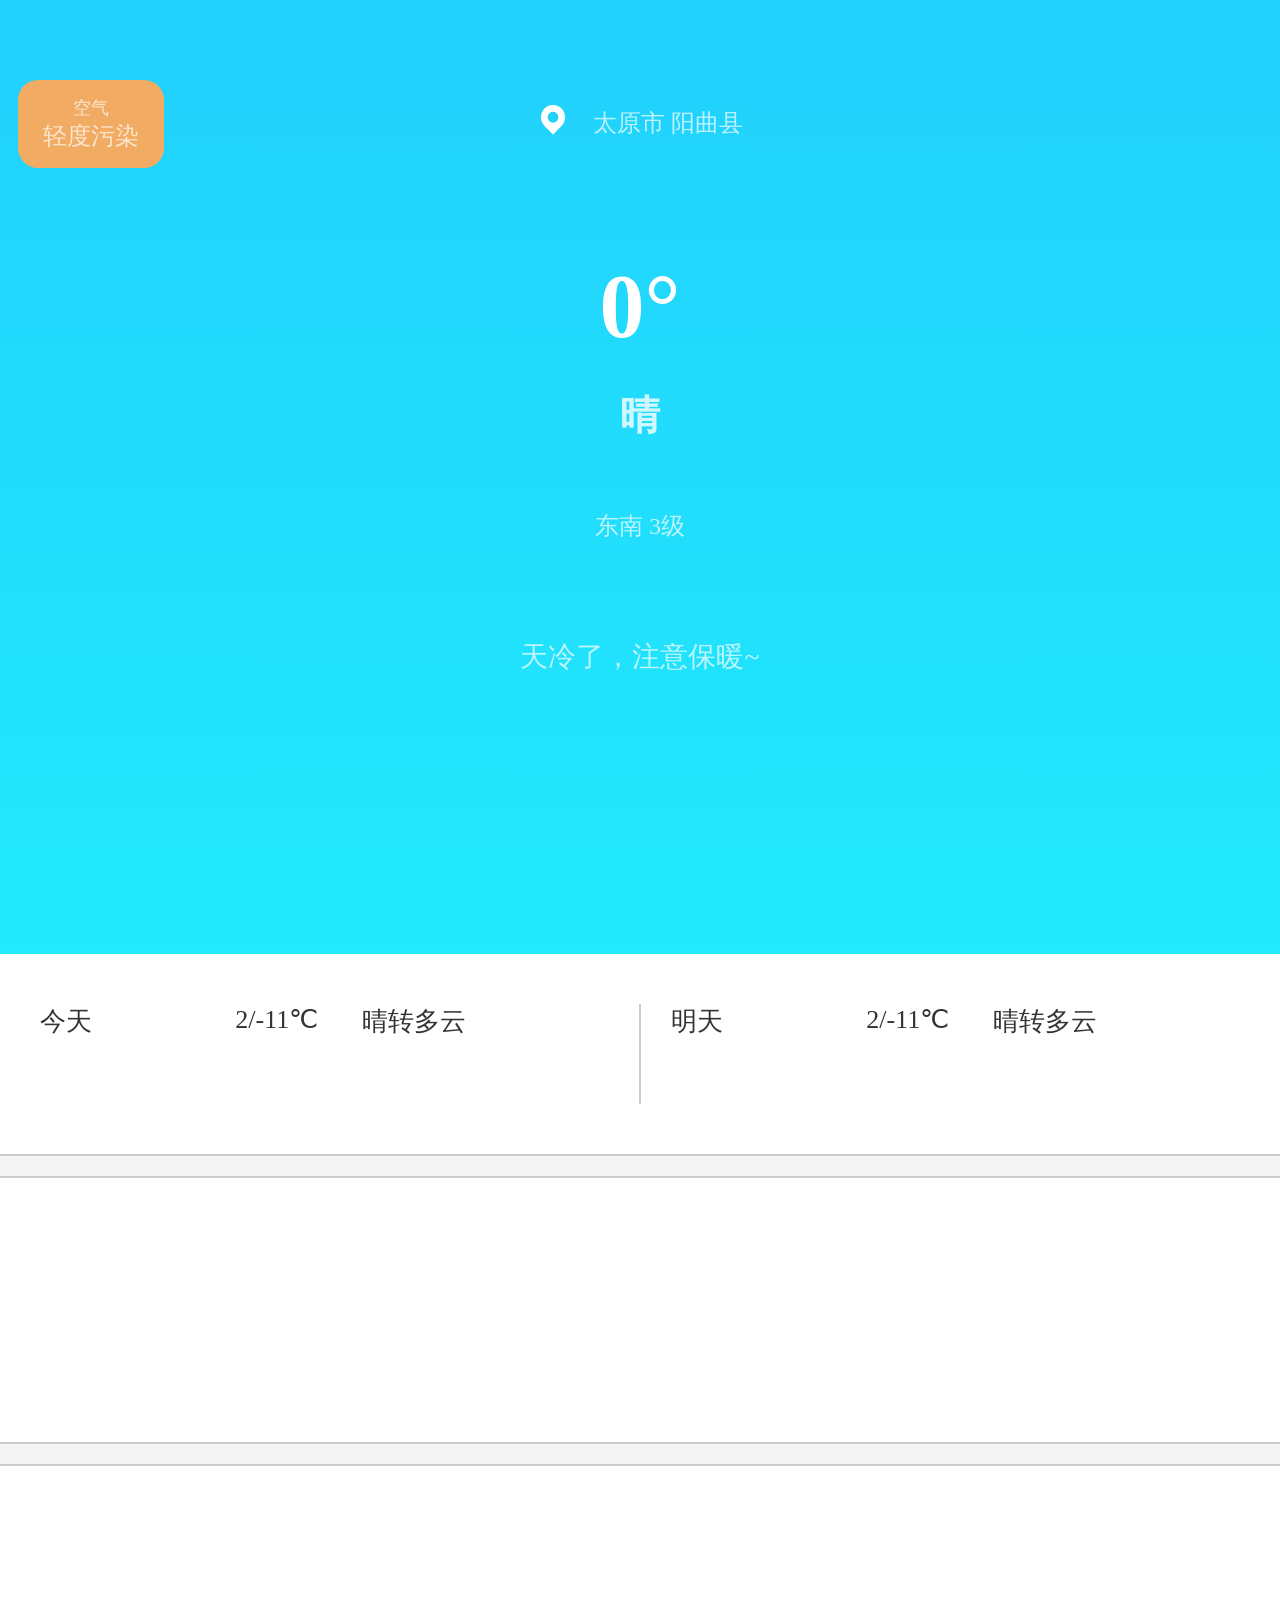
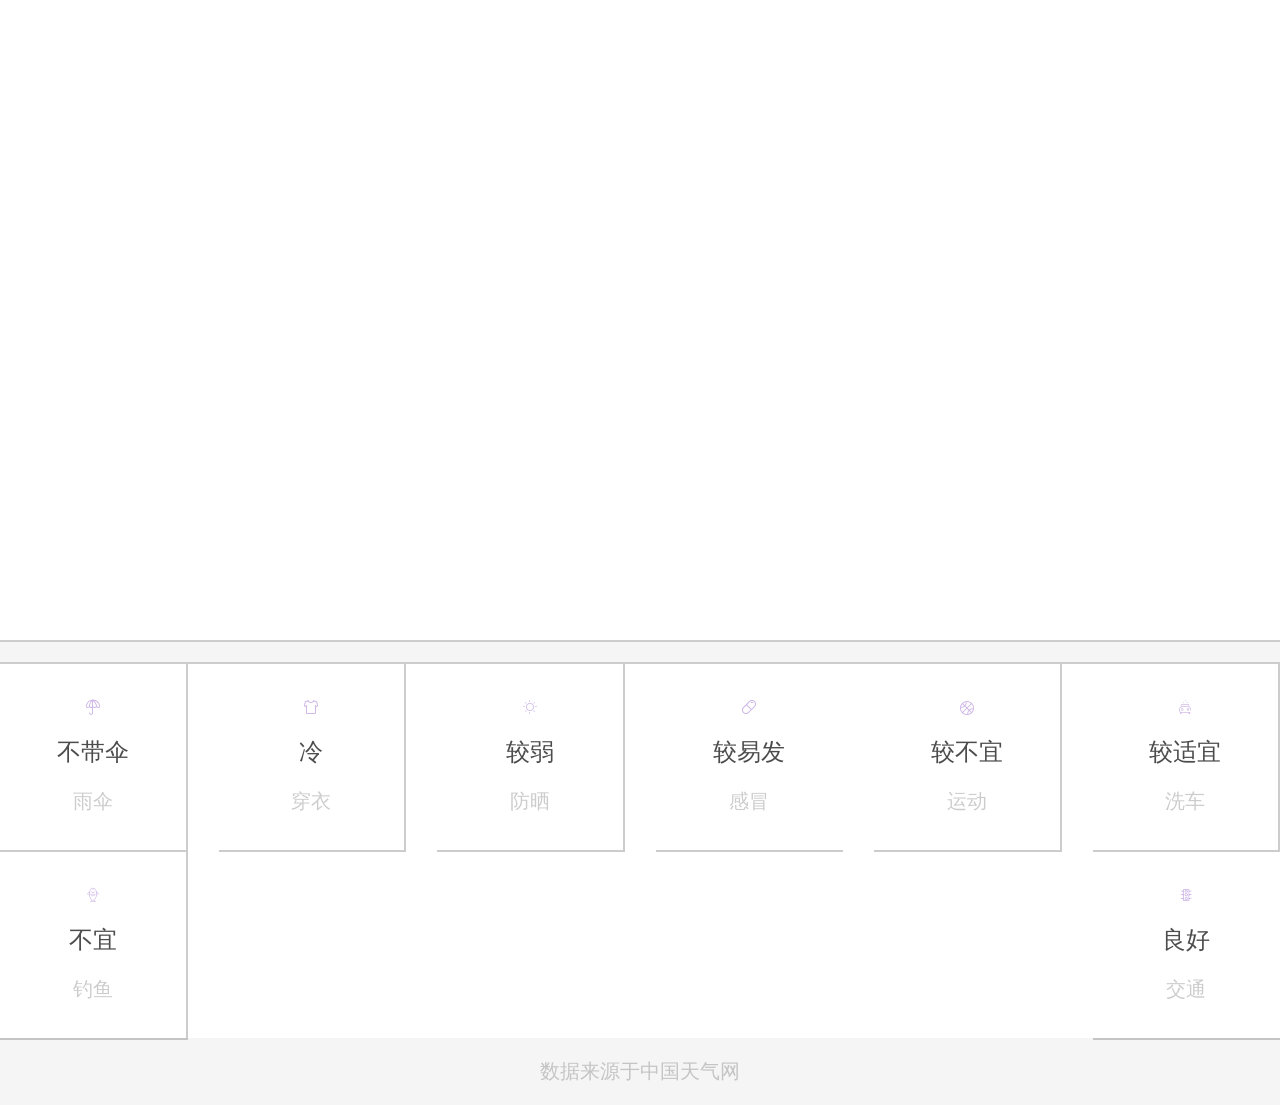
==== index.html @ 56c27aef "first" ====
<!DOCTYPE html>
<html>
<head>
    <meta charset="utf-8">
    <meta name="viewport" content="initial-scale=1.0, maximum-scale=1.0, user-scalable=no" />
    <title></title>
    <script src="js/rem.js" type="text/javascript" charset="utf-8"></script>
    <script src="js/jquery-3.3.1.min.js" type="text/javascript" charset="utf-8"></script>
    <!--<script src="js/index.js" type="text/javascript" charset="utf-8"></script>-->
    <link rel="stylesheet" type="text/css" href="css/index.css"/>
    <link rel="stylesheet" type="text/css" href="css/iconfont.css"/>
</head>
<body>
	<div class="main">
		<header>
			<div class="dingwei">
				<div class="dingwei-1">
					<i class="iconfont icon-dingweiweizhi"></i>
					<span class="city">太原市 阳曲县</span>
				</div>
				
				<h1>0°</h1>
				<h3>晴</h3>
				<span class="wind">东南 </span><span class="shidu">3级</span>
				<p>天冷了，注意保暖~</p>
			</div>
			<img src="img/screen.png"/>
			<div class="header-box">
				<p>空气</p>
				<p>轻度污染</p>
			</div>
		</header>
		<!--tq-->
		<div class="tq">
			<ul class="td">
				<li>今天</li>
				<li><span class="td-top">2</span>/<span class="td-low">-11</span>℃</li>
				<li>晴转多云</li>
				<li></li>
			</ul>
			<ul class="tm">
				<li>明天</li>
				<li><span class="td-top">2</span>/<span class="td-low">-11</span>℃</li>
				<li>晴转多云</li>
				<li></li>
			</ul>
		</div>
		
		<!--time-->
		<div class="time">
			<ul class="time-1">
				<!--<li>
					<p>12:00</p>
					<img src="img/0.png"/>
					<p>-1°</p>
				</li>
				<li>
					<p>12:00</p>
					<img src="img/0.png"/>
					<p>-1°</p>
				</li>
				<li>
					<p>12:00</p>
					<img src="img/0.png"/>
					<p>-1°</p>
				</li>
				<li>
					<p>12:00</p>
					<img src="img/0.png"/>
					<p>-1°</p>
				</li>
				<li>
					<p>12:00</p>
					<img src="img/0.png"/>
					<p>-1°</p>
				</li>
				<li>
					<p>12:00</p>
					<img src="img/0.png"/>
					<p>-1°</p>
				</li>
				<li>
					<p>12:00</p>
					<img src="img/0.png"/>
					<p>-1°</p>
				</li>-->
			</ul>
		</div>
		<!--qushi-->
		<div class="qushi">
			<ul class="qushi-top">
				<!--<li>
					<p>昨天</p>
					<span>09/26</span>
					<h4>多云</h4>
					<img src="img/1.png" alt="" />
					<div class="qushi-img"></div>
					<img src="img/1.png"/>
					<p>多云</p>
					<p>西北风</p>
					<p>3级</p>
				</li>-->
				
			</ul>
		</div>
		
		<!--footer-->
		<footer>
			<ul>
				<li>
					<i class="iconfont icon-san"></i>
					<span>不带伞</span>
					<p>雨伞</p>
				</li>
				<li>
					<i class="iconfont icon-txu"></i>
					<span>冷</span>
					<p>穿衣</p>
				</li>
				<li>
					<i class="iconfont icon-taiyang"></i>
					<span>较弱</span>
					<p>防晒</p>
				</li>
				<li>
					<i class="iconfont icon-tubiaojiaonangyao"></i>
					<span>较易发</span>
					<p>感冒</p>
				</li>
				<li>
					<i class="iconfont icon-icon5"></i>
					<span>较不宜</span>
					<p>运动</p>
				</li>
				<li>
					<i class="iconfont icon-xiche"></i>
					<span>较适宜</span>
					<p>洗车</p>
				</li>
				<li>
					<i class="iconfont icon-yu"></i>
					<span>不宜</span>
					<p>钓鱼</p>
				</li>
				<li>
					<i class="iconfont icon-xinhaodeng"></i>
					<span>良好</span>
					<p>交通</p>
				</li>
			</ul>
		</footer>
		<div class="sjly">数据来源于中国天气网</div>
	</div>
	
	<!--定位开始-->
	<div class="location">
		<div class="input">
			<input type="text" placeholder="搜索市、区、县" >
			<a href="javascript:void(false)">取消</a>
		</div>
		<div class="location-1">当前定位
			<a href="javascript:void(false)">小店区</a>
		</div>
		<div class="location-2">历史记录
			<a href="javascript:void(false)"><i class="iconfont icon-yu"></i></a>
			<ul>
				<li>拉萨</li>
				<li>拉萨</li>
				<li>拉萨</li>
				<li>拉萨</li>
			</ul>
		</div>
		<div class="location-3">热门城市
			<ul>
				
			</ul>
		</div>
		<div class="location-4">热门景区
			<ul>
				
			</ul>
		</div>
	</div>
	
</body>
</html>
<script type="text/javascript">
	$(".dingwei-1").click(function(){
		$(".location").css({"display":"block"});
		$(".location").animate({"right":0});
		$(".main").css({"display":'none'});
	})
	$(".input a").click(function(){
		$(".location").animate({"right":"7.5rem"});
		$(".main").css({"display":'block'});
		$(".location").css({"display":"none"});
	})
	//1.获取当前城市的天气信息
	let tianqi;
	$.ajax({
		type:"get",
		url:"https://www.toutiao.com/stream/widget/local_weather/data/?city=太原",
		dataType:"jsonp",
		success:function(obj){
			tianqi=obj.data;
			updata(tianqi);
			console.log(tianqi)
		}
	})
	function updata(tianqi){
		$(".city").html(tianqi.city);
		$(".header-box p:last-child").html(tianqi.weather.quality_level);
		$(".dingwei h1").html(tianqi.weather.current_temperature+"°");
		$(".dingwei h3").html(tianqi.weather.current_condition);
		$(".wind").html(tianqi.weather.wind_direction);
		$(".shidu").html(tianqi.weather.wind_level+"级");
		
		$(".td .td-top").html(tianqi.weather.dat_high_temperature);
		$(".td .td-low").html(tianqi.weather.dat_low_temperature);
		$(".td li:nth-child(3)").html(tianqi.weather.dat_condition);
		let str=`<img src="img/${tianqi.weather.dat_weather_icon_id}.png">`;
		$(".td li:last-child").html(str);
		
		$(".tm .td-top").html(tianqi.weather.tomorrow_high_temperature);
		$(".tm .td-low").html(tianqi.weather.tomorrow_low_temperature);
		$(".tm li:nth-child(3)").html(tianqi.weather.tomorrow_condition);
		let str1=`<img src="img/${tianqi.weather.tomorrow_weather_icon_id}.png">`;
		$(".tm li:last-child").html(str1);
		
		let hweather=tianqi.weather.hourly_forecast;
			hweather.forEach(function(v){
				let str2=`<li>
							<p>${v.hour}:00</p>
							<img src="img/${v.weather_icon_id}.png"/>
							<p>${v.temperature}°</p>
						  </li>`;
				
				$(".time-1").append(str2);
		})
			
		let future=tianqi.weather.forecast_list;
			future.forEach(function(v){
				let str3=`<li>
							<span>${v.date}</span>
							<h4>${v.condition}</h4>
							<img src="img/${v.weather_icon_id}.png" alt="" />
							<div class="qushi-img"></div>
							<img src="img/${v.weather_icon_id}.png"/>
							<p>${v.condition}</p>
							<p>${v.wind_direction}</p>
							<p>${v.wind_level}级</p>
						 </li>`;
						 
				$(".qushi-top").append(str3);
			})
	}
	
	let city;
	$.ajax({
		type:"get",
		url:"https://www.toutiao.com/stream/widget/local_weather/city/",
		dataType:"jsonp",
		success:function(obj){
			city=obj.data;
			updataCity(city);
			console.log(city)
		}
	});
	function updataCity(city){
		for(let i in city){
			let str=`<li>${i}</li>`;
			$(".location-3 ul").append(str);
			for(let j in city[i]){
				let str1=`<li>${j}</li>`;
				$(".location-4 ul").append(str1);
			}
		}
	}
	
	window.onload=function(){
		$(".location li").click(function(){
			$(".location").animate({"right":"7.5rem"});
			$(".main").css({"display":'block'});
			$(".location").css({"display":"none"});
			let con=$(this).html();
//			console.log(con);
			ajaxs(con);
		})
		function ajaxs(tianqi1){
			let url1=`https://www.toutiao.com/stream/widget/local_weather/data/?city=${tianqi1}`;
			$.ajax({
				type:"get",
				url:url1,
				dataType:"jsonp",
				success:function(obj){
					let tianqi2=obj.data;
					$(".time-1").empty();
					$(".qushi-top").empty();
					updata(tianqi2);
					
				}
			});
		}
		
		$("input").focus(function(){
			$(".input a").html("搜索");
		})
		$(".input a").click(function(){
			let text=$("input").val();
			for(let i in city){
				if(text==i){
					ajaxs(text);
					return;
				}
				for(let j in city[i]){
					if(text==j){
						ajaxs(text);
						return;
					}
				}
			}
			if(text!=""){
				alert("该城市不存在");
			}
			
		})
		
	}
</script>
---- css/index.css ----
* {
	padding: 0;
	margin: 0;
	list-style: none;
	box-sizing: border-box;
	/*overflow: hidden;*/
	/*overflow-y: auto;*/
}
a {
	text-decoration: none;
}
body {
	background: #f5f5f5;
	position: relative;
}
.main {
	width: 100%;
	height: auto;
	display: block;
}
/*header开始*/
header {
	width: 100%;
	height: 9.54rem;
	background: -webkit-linear-gradient(top, rgb(33,208,252) , rgb(33,234,252)); /* Safari 5.1 - 6.0 */
    background: -o-linear-gradient(bottom, rgb(33,208,252) , rgb(33,234,252)); /* Opera 11.1 - 12.0 */
    background: -moz-linear-gradient(top, rgb(33,208,252) , rgb(33,234,252)); /* Firefox 3.6 - 15 */
    background: linear-gradient(to bottom, rgb(33,208,252) , rgb(33,234,252));
    position: relative;
    overflow: hidden;
}
header img{
	width: 100%;
	height: 2rem;
	margin-top: 100%;
}
.dingwei {
	width: 2.5rem;
	position: absolute;
	top: .4rem;
	left: 0;
	right: 0;
	margin: 0 auto;
	text-align: center;
}
.dingwei i,
.dingwei span {
	font-size: .3rem;
	color: #fff;
}
.dingwei h1 {
	font-size: .9rem;
	color: #fff;
	margin-top: 1rem;
}
.dingwei h3 {
	font-size: .4rem;
	color: rgba(255,255,255,.8);
	margin-top: .3rem;
}
.dingwei h4 {
	font-size: .24rem;
	color: rgba(255,255,255,.7);
	margin-top: .3rem;
}
.dingwei span {
	font-size: .24rem;
	color: rgba(255,255,255,.7);
	margin-top: .3rem;
}
.dingwei p {
	font-size: .28rem;
	color: rgba(255,255,255,.7);
	margin-top: .8rem;
}
.header-box {
	position: absolute;
	left: .18rem;
	top: .8rem;
	width: 1.46rem;
	height: .88rem;
	background: #f1ab62;
	border-radius: .2rem;
	text-align: center;
	display: flex;
	justify-content: center;
	flex-direction: column;
}
.header-box p:first-child {
	font-size: .18rem;
	color: rgba(255,255,255,.7);
}
.header-box p:last-child {
	font-size: .24rem;
	color: rgba(255,255,255,.7);
}

/*tq*/
.tq {
	width: 100%;
	height: 2.02rem;
	background: #fff;
	padding: .5rem .4rem;
	border-bottom: .02rem solid rgba(0,0,0,.2);
	margin-bottom: .2rem;
}
.td {
	width: 50%;
	height: 100%;
	border-right: .01rem solid rgba(0,0,0,.2);
	float: left;
	display: flex;
	justify-content: space-between;
	flex-wrap: wrap;
}
.tm {
	width: 50%;
	height: 100%;
	border-left: .01rem solid rgba(0,0,0,.2);
	float: left;
	display: flex;
	justify-content: space-between;
	flex-wrap: wrap;
}
.td li {
	font-size: .26rem;
	color: rgba(0,0,0,.8);
	margin-right: 1.3rem;
	margin-bottom: .2rem;
}
.td li:nth-child(2n) {
	margin-right: .3rem;
}
.td img {
	width: .4rem;
	height: .4rem;
}
.tm li {
	font-size: .26rem;
	color: rgba(0,0,0,.8);
	margin-right: 1.3rem;
	margin-bottom: .2rem;
}
.tm li:nth-child(2n-1) {
	margin-left: .3rem;
}
.tm li:nth-child(2n) {
	margin-right: 0;
}
.tm img {
	width: .4rem;
	height: .4rem;
}
/*time*/
.time {
	width: 100%;
	height: 2.68rem;
	border-top: .02rem solid rgba(0,0,0,.2);
	border-bottom: .02rem solid rgba(0,0,0,.2);
	background: #fff;
	overflow: hidden;
	margin-bottom: .2rem;
}
.time-1 {
	width: 14rem;
	padding: .6rem .4rem .55rem .4rem;
	width: auto;
	height: 100%;
	display: flex;
	flex-wrap: nowrap;
	overflow-x: auto;
}
::-webkit-scrollbar {
	display:none;
}
.time-1 li{
	width: .54rem;
	height: 100%;
	margin-right: .8rem;
	display: flex;
	flex-direction: column;
	justify-content: space-between;
	text-align: center;
	float: left;
}
.time-1 li:last-child {
	margin-right: 0;
}
.time-1 li p:first-child {
	font-size: .18rem;
	color: rgba(0,0,0,.2);
}
.time-1 li p:last-child {
	font-size: .18rem;
	color: rgba(0,0,0,.5);
}
.time-1 li img {
	width: .4rem;
	height: .4rem;
	margin: 0 auto;
}
/*qushi*/
.qushi {
	width: 100%;
	height: 7.78rem;
	border-top: .02rem solid rgba(0,0,0,.2);
	border-bottom: .02rem solid rgba(0,0,0,.2);
	background: #fff;
	margin-bottom: .2rem;
	padding: .5rem .3rem;
	overflow: hidden;
}
.qushi-top {
	width: auto;
	height: 100%;
	display: flex;
	justify-content: space-between;
	flex-wrap: nowrap;
	overflow-x: auto;
}
.qushi-top li {
	width: 1rem;
	height: 100%;
	text-align: center;
	display: flex;
	flex-direction: column;
	justify-content: space-between;
	margin-right: 1rem;
}
.qushi-top li p {
	font-size: .18rem;
	color: rgba(0,0,0,.2);
}
.qushi-top li span {
	width: 1rem;
	height: .68rem;
	font-size: .14rem;
	color: rgba(0,0,0,.2);
	/*margin-top: -.2rem;*/
}
.qushi-top li h4 {
	width: 1rem;
	height: .8rem;
	font-size: .2rem;
	color: rgba(0,0,0,.8);
	text-align: center;
	margin: 0 auto;
}
.qushi-top li img {
	width: .4rem;
	height: .4rem;
	margin: 0 auto;
}

.qushi-bottom {
	width: 100%;
	height: 1.84rem;
	display: flex;
	justify-content: space-between;
}
.qushi-bottom li {
	width: .6rem;
	height: 1.8rem;
	text-align: center;
	display: flex;
	flex-direction: column;
	justify-content: space-between;
}
.qushi-bottom li p {
	font-size: .18rem;
	color: rgba(0,0,0,.2);
}
.qushi-bottom li span {
	font-size: .14rem;
	color: rgba(0,0,0,.2);
	margin-top: -.2rem;
}
.qushi-bottom li h4 {
	font-size: .26rem;
	color: rgba(0,0,0,.8);
}
.qushi-bottom li img {
	width: .4rem;
	height: .4rem;
	margin: 0 auto;
}
/*footer*/
footer {
	width: 100%;
	height: 3.76rem;
	border-top: .02rem solid rgba(0,0,0,.2);
	/*border-bottom: .02rem solid rgba(0,0,0,.2);*/
	background: #fff;
}
footer ul {
	width: 100%;
	height: 100%;
	display: flex;
	justify-content: space-between;
	flex-wrap: wrap;
}
footer ul li {
	width: 1.875rem;
	height: 1.88rem;
	border-right: .02rem solid rgba(0,0,0,.2);
	border-bottom: .02rem solid rgba(0,0,0,.2);
	text-align: center;
	display: flex;
	flex-direction: column;
	justify-content: space-between;
	padding: .35rem;
}
footer li:nth-child(4n) {
	border-right: none;
}
footer li i {
	font-size: 0.4rem;
	color: #ccb4e6;
}
footer span {
	font-size: .24rem;
	color: rgba(0,0,0,.7);
}
footer p {
	font-size: .2rem;
	color: rgba(0,0,0,.2);
}
.sjly {
	width: 3rem;
	font-size: .2rem;
	color: rgba(0,0,0,.2);
	margin: .2rem auto;
	text-align: center;
}

/*location*/
.location {
	width: 100%;
	/*height: 100%;*/
	background: #fff;
	position: absolute;
	top: 0;
	right: 7.5rem;
	z-index: 999;
	padding: 0 .24rem;
	display: none;
}
.input {
	width: 100%;
	height: .9rem;
	padding: .15rem 0;
	border-bottom: .02rem solid rgba(0,0,0,.2);
	display: flex;
	justify-content: space-between;
	align-items: center;
}
.input input {
	width: 5.89rem;
	height: 100%;
	background: #f5f5f5;
	border: none;
	border-radius: 1rem;
	padding-left: .6rem;
	outline: none;
}
.input a {
	font-size: .28rem;
	color: rgba(0,0,0,.8);
}
.location-1 {
	margin-top: .46rem;
	font-size: .24rem;
	color: rgba(0,0,0,.8);
}
.location-1 a {
	display: block;
	width: 2.2rem;
	height: .56rem;
	background: #f5f5f5;
	border-radius: .28rem;
	line-height: .56rem;
	text-align: center;
	margin-top: .3rem;
	color: rgba(0,0,0,.8);
	font-size: .2rem;
}
.location-2 {
	width: 100%;
	margin-top: .46rem;
	margin-bottom: .3rem;
	font-size: .24rem;
	color: rgba(0,0,0,.8);
}
.location-2 i {
	float: right;
}
.location-2 ul {
	width: 100%;
	display: flex;
	justify-content: flex-start;
	flex-wrap: wrap;
}
.location-2 li {
	width: 2.2rem;
	height: .56rem;
	background: #f5f5f5;
	border-radius: .28rem;
	line-height: .56rem;
	text-align: center;
	margin-top: .3rem;
	color: rgba(0,0,0,.8);
	font-size: .2rem;
	margin-right: .2rem;
	cursor: pointer;
}
.location-2 li:nth-child(3n){
	margin-right: 0;
}

.location-3 {
	width: 100%;
	margin-top: .46rem;
	margin-bottom: .3rem;
	font-size: .24rem;
	color: rgba(0,0,0,.8);
}
.location-3 i {
	float: right;
}
.location-3 ul {
	width: 100%;
	display: flex;
	justify-content: flex-start;
	flex-wrap: wrap;
}
.location-3 li {
	width: 2.2rem;
	height: .56rem;
	background: #f5f5f5;
	border-radius: .28rem;
	line-height: .56rem;
	text-align: center;
	margin-top: .3rem;
	color: rgba(0,0,0,.8);
	font-size: .2rem;
	margin-right: .2rem;
	cursor: pointer;
}
.location-3 li:nth-child(3n){
	margin-right: 0;
}

.location-4 {
	width: 100%;
	margin-top: .46rem;
	margin-bottom: .3rem;
	font-size: .24rem;
	color: rgba(0,0,0,.8);
}
.location-4 i {
	float: right;
}
.location-4 ul {
	width: 100%;
	display: flex;
	justify-content: flex-start;
	flex-wrap: wrap;
}
.location-4 li {
	width: 2.2rem;
	height: .56rem;
	background: #f5f5f5;
	border-radius: .28rem;
	line-height: .56rem;
	text-align: center;
	margin-top: .3rem;
	color: rgba(0,0,0,.8);
	font-size: .2rem;
	margin-right: .2rem;
	cursor: pointer;
}
.location-4 li:nth-child(3n){
	margin-right: 0;
}
---- css/iconfont.css ----
@font-face {font-family: "iconfont";
  src: url('iconfont.eot?t=1537951656940'); /* IE9*/
  src: url('iconfont.eot?t=1537951656940#iefix') format('embedded-opentype'), /* IE6-IE8 */
  url('[data-uri]') format('woff'),
  url('iconfont.ttf?t=1537951656940') format('truetype'), /* chrome, firefox, opera, Safari, Android, iOS 4.2+*/
  url('iconfont.svg?t=1537951656940#iconfont') format('svg'); /* iOS 4.1- */
}

.iconfont {
  font-family:"iconfont" !important;
  font-size:16px;
  font-style:normal;
  -webkit-font-smoothing: antialiased;
  -moz-osx-font-smoothing: grayscale;
}

.icon-icon5:before { content: "\e61a"; }

.icon-xiche:before { content: "\e687"; }

.icon-txu:before { content: "\e628"; }

.icon-tubiaojiaonangyao:before { content: "\e60f"; }

.icon-taiyang:before { content: "\e61c"; }

.icon-san:before { content: "\e795"; }

.icon-xinhaodeng:before { content: "\e609"; }

.icon-yu:before { content: "\e601"; }

.icon-dingweiweizhi:before { content: "\e63a"; }
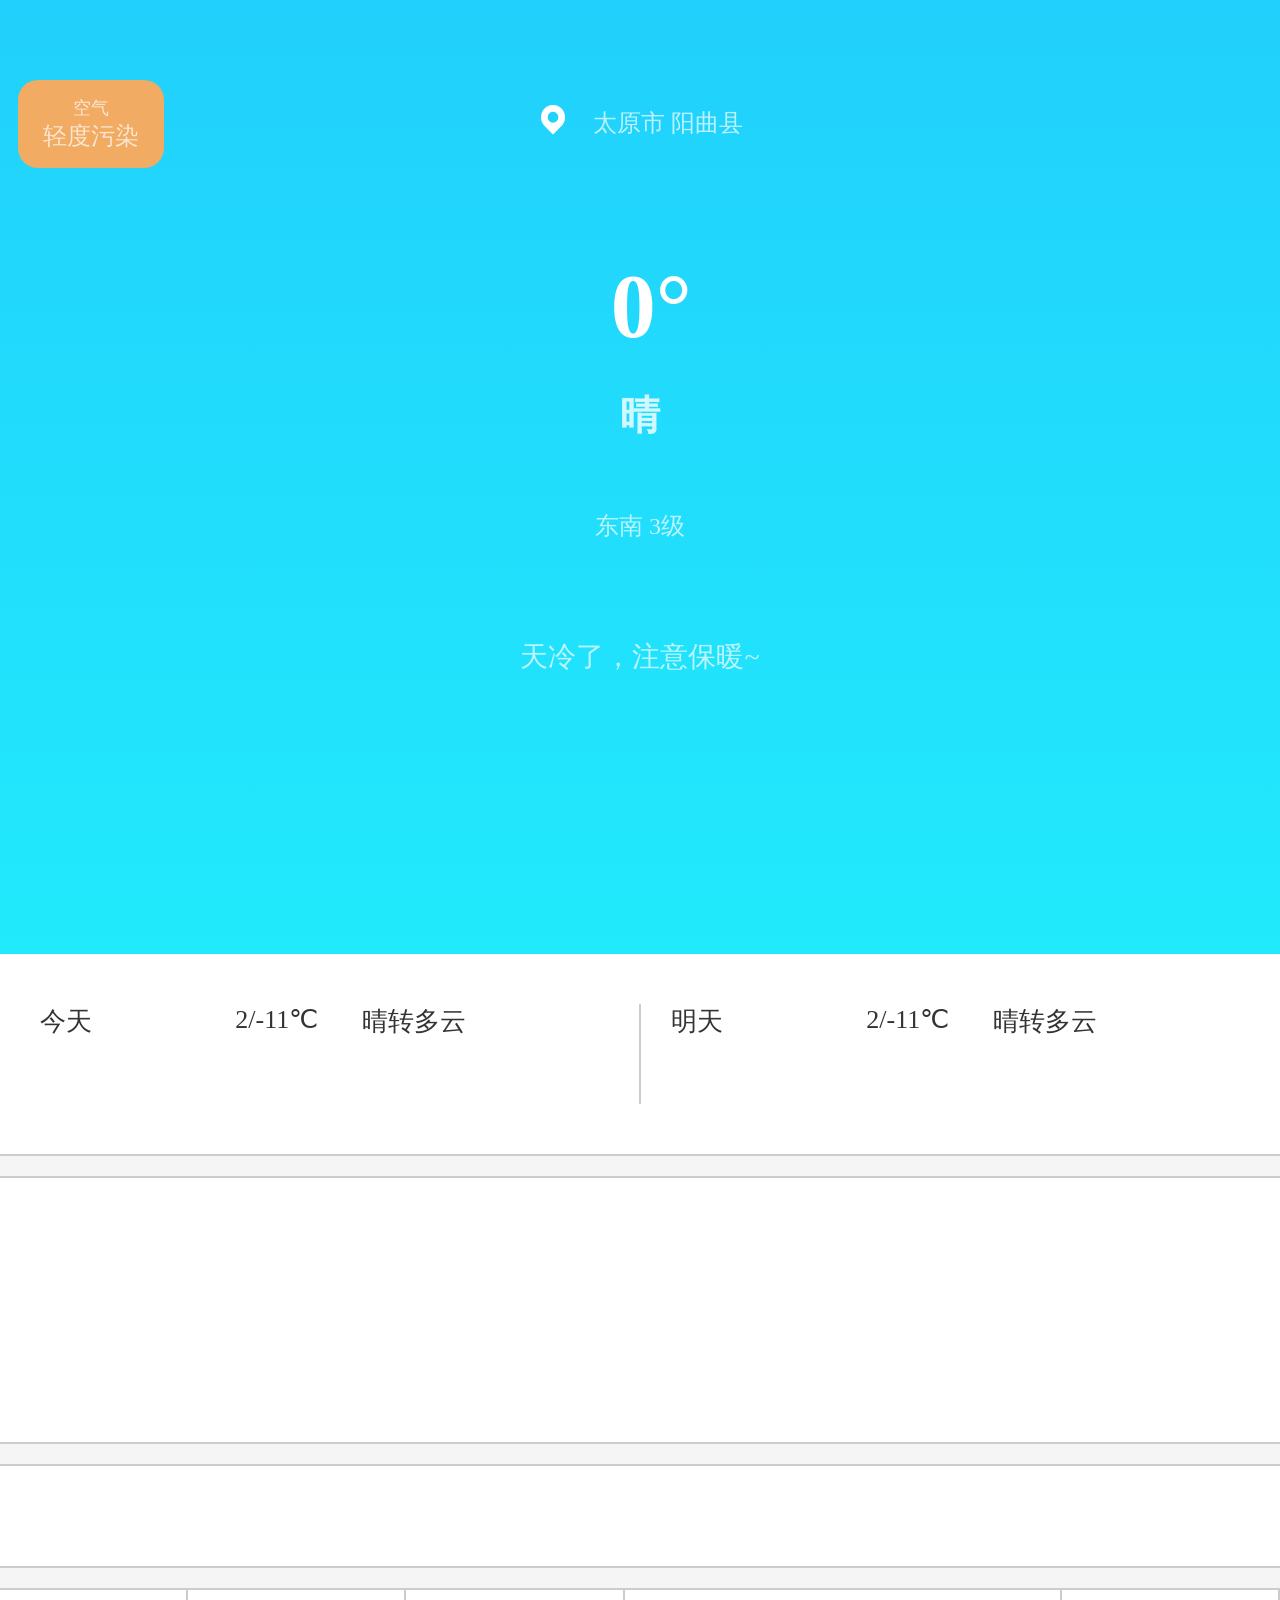
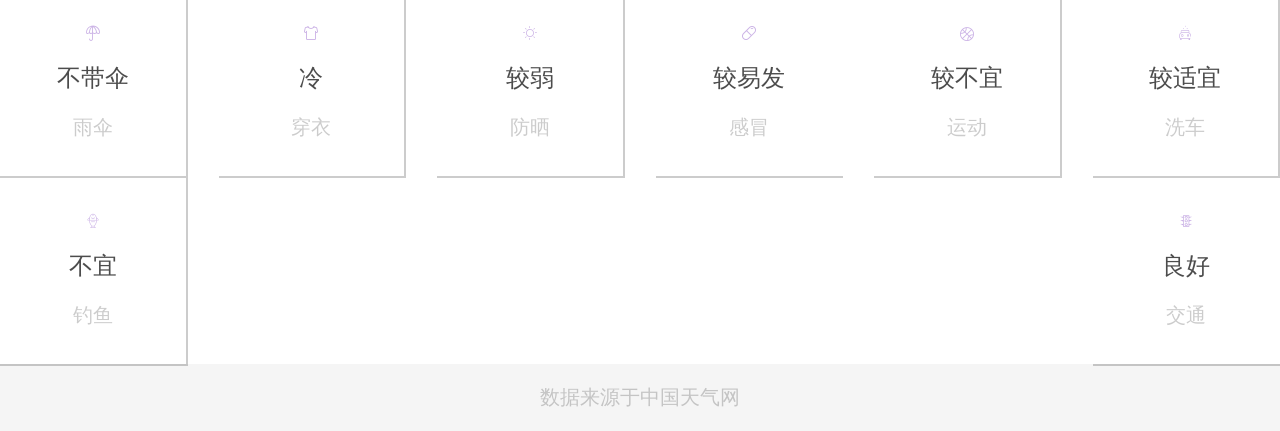
==== commit 6474a110: "..." ====
--- a/index.html
+++ b/index.html
@@ -6,9 +6,9 @@
     <title></title>
     <script src="js/rem.js" type="text/javascript" charset="utf-8"></script>
     <script src="js/jquery-3.3.1.min.js" type="text/javascript" charset="utf-8"></script>
-    <!--<script src="js/index.js" type="text/javascript" charset="utf-8"></script>-->
     <link rel="stylesheet" type="text/css" href="css/index.css"/>
     <link rel="stylesheet" type="text/css" href="css/iconfont.css"/>
+    <script src="js/echarts.min.js"></script>
 </head>
 <body>
 	<div class="main">
@@ -19,7 +19,7 @@
 					<span class="city">太原市 阳曲县</span>
 				</div>
 				
-				<h1>0°</h1>
+				<h1>&nbsp;0°</h1>
 				<h3>晴</h3>
 				<span class="wind">东南 </span><span class="shidu">3级</span>
 				<p>天冷了，注意保暖~</p>
@@ -162,20 +162,19 @@
 			<a href="javascript:void(false)">小店区</a>
 		</div>
 		<div class="location-2">历史记录
-			<a href="javascript:void(false)"><i class="iconfont icon-yu"></i></a>
 			<ul>
-				<li>拉萨</li>
-				<li>拉萨</li>
-				<li>拉萨</li>
-				<li>拉萨</li>
-			</ul>
-		</div>
-		<div class="location-3">热门城市
+				<li>运城</li>
+				<li>太原</li>
+				<li>大同</li>
+				<li>三亚</li>
+			</ul>
+		</div>
+		<div class="location-3">热门省份
 			<ul>
 				
 			</ul>
 		</div>
-		<div class="location-4">热门景区
+		<div class="location-4">热门城市
 			<ul>
 				
 			</ul>
@@ -184,7 +183,7 @@
 	
 </body>
 </html>
-<script type="text/javascript">
+<script>
 	$(".dingwei-1").click(function(){
 		$(".location").css({"display":"block"});
 		$(".location").animate({"right":0});
@@ -326,4 +325,94 @@
 		})
 		
 	}
+</script>
+<script>
+        // 基于准备好的dom，初始化echarts实例
+        var myChart = echarts.init(document.getElementById('main'));
+
+        // 指定图表的配置项和数据
+        var option = {
+			    title: {
+			        text: '未来一周气温变化',
+			        subtext: '纯属虚构'
+			    },
+			    tooltip: {
+			        trigger: 'axis'
+			    },
+			    legend: {
+			        data:['最高气温','最低气温']
+			    },
+			    toolbox: {
+			        show: true,
+			        feature: {
+			            dataZoom: {
+			                yAxisIndex: 'none'
+			            },
+			            dataView: {readOnly: false},
+			            magicType: {type: ['line', 'bar']},
+			            restore: {},
+			            saveAsImage: {}
+			        }
+			    },
+//			    xAxis:  {
+//			        type: 'category',
+//			        boundaryGap: false,
+//			        data: ['周一','周二','周三','周四','周五','周六','周日']
+//			    },
+//			    yAxis: {
+//			        type: 'value',
+//			        axisLabel: {
+//			            formatter: '{value} °C'
+//			        }
+//			    },
+			    series: [
+			        {
+			            name:'最高气温',
+			            type:'line',
+			            data:[11, 11, 15, 13, 12, 13, 10],
+			            markPoint: {
+			                data: [
+			                    {type: 'max', name: '最大值'},
+			                    {type: 'min', name: '最小值'}
+			                ]
+			            },
+			            markLine: {
+			                data: [
+			                    {type: 'average', name: '平均值'}
+			                ]
+			            }
+			        },
+			        {
+			            name:'最低气温',
+			            type:'line',
+			            data:[1, -2, 2, 5, 3, 2, 0],
+			            markPoint: {
+			                data: [
+			                    {name: '周最低', value: -2, xAxis: 1, yAxis: -1.5}
+			                ]
+			            },
+			            markLine: {
+			                data: [
+			                    {type: 'average', name: '平均值'},
+			                    [{
+			                        symbol: 'none',
+			                        x: '90%',
+			                        yAxis: 'max'
+			                    }, {
+			                        symbol: 'circle',
+			                        label: {
+			                            normal: {
+			                                position: 'start',
+			                                formatter: '最大值'
+			                            }
+			                        },
+			                        type: 'max',
+			                        name: '最高点'
+			                    }]
+			                ]
+			            }
+			        }
+			    ]
+			};
+        myChart.setOption(option);
 </script>
--- a/css/index.css
+++ b/css/index.css
@@ -12,6 +12,9 @@
 body {
 	background: #f5f5f5;
 	position: relative;
+}
+.city{
+	cursor: pointer;
 }
 .main {
 	width: 100%;
@@ -202,7 +205,7 @@
 /*qushi*/
 .qushi {
 	width: 100%;
-	height: 7.78rem;
+	/*height: 7.78rem;*/
 	border-top: .02rem solid rgba(0,0,0,.2);
 	border-bottom: .02rem solid rgba(0,0,0,.2);
 	background: #fff;
@@ -218,9 +221,13 @@
 	flex-wrap: nowrap;
 	overflow-x: auto;
 }
+.qushi .zhexiantu{
+	width:100%;
+	height:3.6rem;
+}
 .qushi-top li {
 	width: 1rem;
-	height: 100%;
+	height: 7.78rem;
 	text-align: center;
 	display: flex;
 	flex-direction: column;
